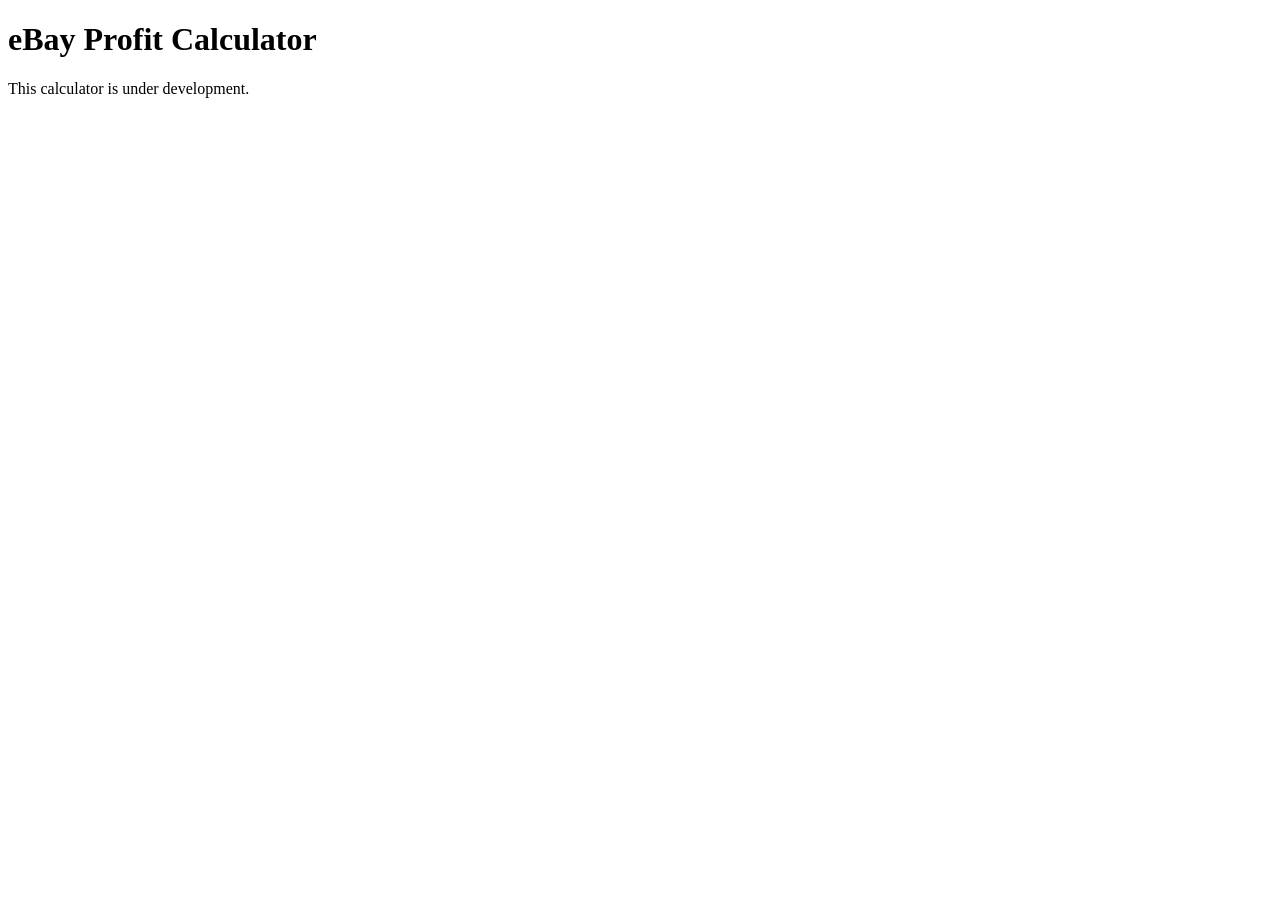
==== ebay-calculator.html @ cc86de80 "Add initial eBay Profit Calculator HTML structure" ====
<!DOCTYPE html>
<html lang="en">
<head>
<meta charset="UTF-8">
<meta name="viewport" content="width=device-width, initial-scale=1.0">
<title>eBay Profit Calculator | Smart Tools Hub</title>
</head>

<body>

<h1>eBay Profit Calculator</h1>

<p>This calculator is under development.</p>

</body>
</html>
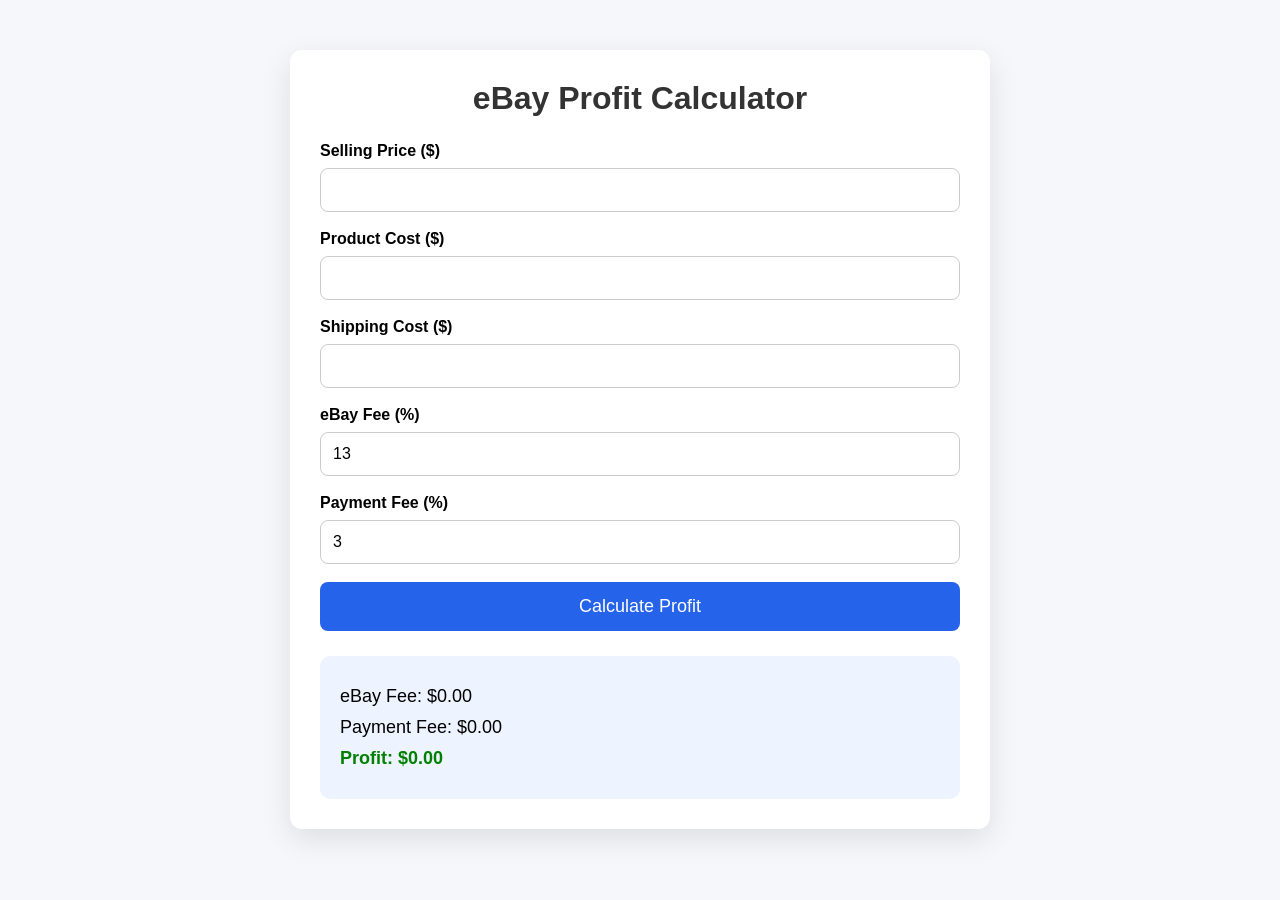
==== commit 409a41bf: "Enhance eBay Profit Calculator layout and style" ====
--- a/ebay-calculator.html
+++ b/ebay-calculator.html
@@ -3,14 +3,165 @@
 <head>
 <meta charset="UTF-8">
 <meta name="viewport" content="width=device-width, initial-scale=1.0">
-<title>eBay Profit Calculator | Smart Tools Hub</title>
+<title>eBay Profit Calculator</title>
+
+<style>
+*{
+    margin:0;
+    padding:0;
+    box-sizing:border-box;
+    font-family:Arial,sans-serif;
+}
+
+body{
+    background:#f5f7fb;
+}
+
+.container{
+    max-width:700px;
+    margin:50px auto;
+    background:#fff;
+    padding:30px;
+    border-radius:12px;
+    box-shadow:0 10px 30px rgba(0,0,0,.1);
+}
+
+h1{
+    text-align:center;
+    margin-bottom:25px;
+    color:#333;
+}
+
+.input-group{
+    margin-bottom:18px;
+}
+
+label{
+    display:block;
+    margin-bottom:8px;
+    font-weight:bold;
+}
+
+input{
+    width:100%;
+    padding:12px;
+    border:1px solid #ccc;
+    border-radius:8px;
+    font-size:16px;
+}
+
+button{
+    width:100%;
+    padding:14px;
+    background:#2563eb;
+    color:#fff;
+    border:none;
+    border-radius:8px;
+    font-size:18px;
+    cursor:pointer;
+}
+
+button:hover{
+    background:#1d4ed8;
+}
+
+.result{
+    margin-top:25px;
+    background:#eef4ff;
+    padding:20px;
+    border-radius:10px;
+}
+
+.result p{
+    margin:10px 0;
+    font-size:18px;
+}
+
+.profit{
+    color:green;
+    font-weight:bold;
+}
+</style>
+
 </head>
+<body>
 
-<body>
+<div class="container">
 
 <h1>eBay Profit Calculator</h1>
 
-<p>This calculator is under development.</p>
+<div class="input-group">
+<label>Selling Price ($)</label>
+<input type="number" id="sellingPrice">
+</div>
+
+<div class="input-group">
+<label>Product Cost ($)</label>
+<input type="number" id="productCost">
+</div>
+
+<div class="input-group">
+<label>Shipping Cost ($)</label>
+<input type="number" id="shippingCost">
+</div>
+
+<div class="input-group">
+<label>eBay Fee (%)</label>
+<input type="number" id="ebayFee" value="13">
+</div>
+
+<div class="input-group">
+<label>Payment Fee (%)</label>
+<input type="number" id="paymentFee" value="3">
+</div>
+
+<button onclick="calculateProfit()">
+Calculate Profit
+</button>
+
+<div class="result">
+
+<p>eBay Fee: $<span id="fee">0.00</span></p>
+
+<p>Payment Fee: $<span id="payment">0.00</span></p>
+
+<p class="profit">
+Profit: $<span id="profit">0.00</span>
+</p>
+
+</div>
+
+</div>
+
+<script>
+
+function calculateProfit(){
+
+let selling=parseFloat(document.getElementById("sellingPrice").value)||0;
+
+let cost=parseFloat(document.getElementById("productCost").value)||0;
+
+let shipping=parseFloat(document.getElementById("shippingCost").value)||0;
+
+let ebayPercent=parseFloat(document.getElementById("ebayFee").value)||0;
+
+let paymentPercent=parseFloat(document.getElementById("paymentFee").value)||0;
+
+let ebayFee=selling*ebayPercent/100;
+
+let paymentFee=selling*paymentPercent/100;
+
+let profit=selling-cost-shipping-ebayFee-paymentFee;
+
+document.getElementById("fee").innerText=ebayFee.toFixed(2);
+
+document.getElementById("payment").innerText=paymentFee.toFixed(2);
+
+document.getElementById("profit").innerText=profit.toFixed(2);
+
+}
+
+</script>
 
 </body>
 </html>
